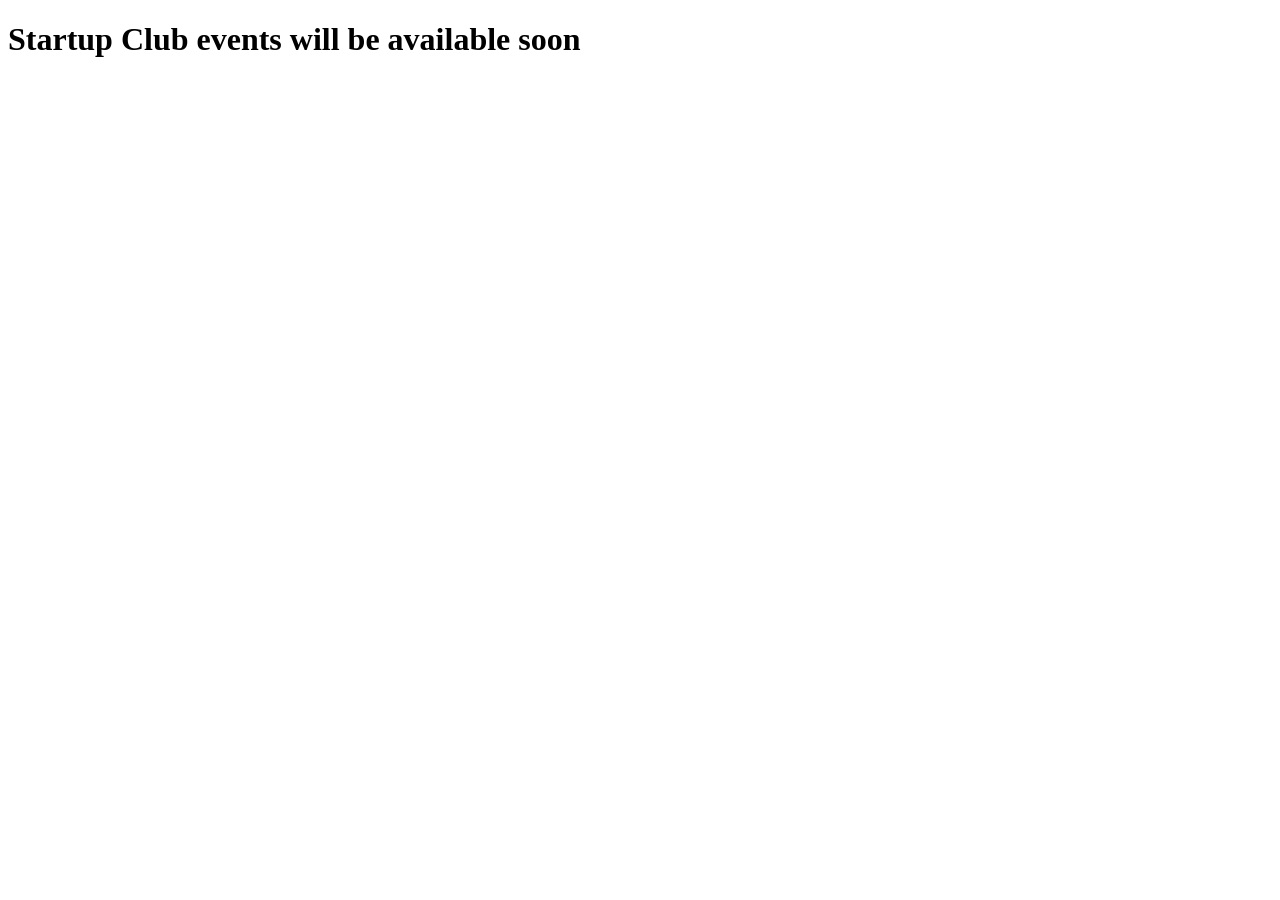
==== events.html @ a7771110 "added some things in this thing" ====
<!DOCTYPE html>
<html lang="en">
<head>
  <meta charset="UTF-8">
  <meta name="viewport" content="width=device-width, initial-scale=1.0">
  <meta name="description" content="Startup Clubs events List">
  <title>Startup Club Event List</title>
  <link rel="stylesheet" href="css/styles.css">
</head>
<body>
  <h1>Startup Club events will be available soon</h1>


  
</body>
</html>
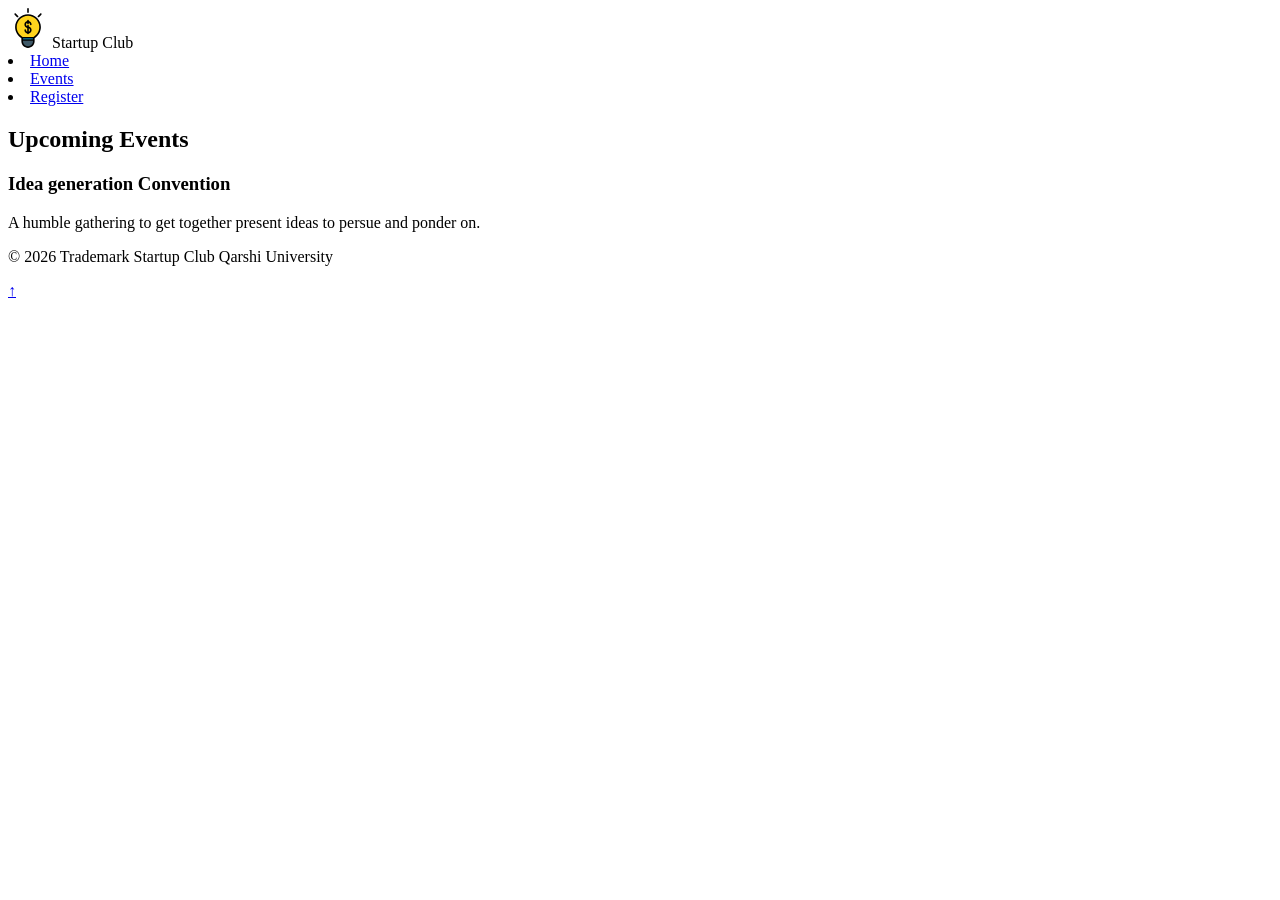
==== commit 5ce5cbe0: "minor things added to html" ====
--- a/events.html
+++ b/events.html
@@ -1,16 +1,56 @@
 <!DOCTYPE html>
 <html lang="en">
+
 <head>
   <meta charset="UTF-8">
   <meta name="viewport" content="width=device-width, initial-scale=1.0">
-  <meta name="description" content="Startup Clubs events List">
-  <title>Startup Club Event List</title>
+  <meta name="description" content="Qarshi University Startup Club for Ambitious and absurd minds.">
+  <title>Startup Club</title>
   <link rel="stylesheet" href="css/styles.css">
 </head>
+
 <body>
-  <h1>Startup Club events will be available soon</h1>
+  <header>
+    <img src="logo.svg" alt="" width="40" height="40">
+    <span>Startup Club</span>
+    <nav>
+        <li><a href="index.html" class="active" aria-current="page">Home</a></li>
+        <li><a href="events.html" class="active" aria-current="page">Events</a></li>
+        <li><a href="Register.html" class="active" aria-current="page">Register</a></li>
+    </nav>
+  </header>
+
+  <main>
+
+    <section>
+
+        <h2>Upcoming Events</h2>
+        <article>
+            <h3> Idea generation Convention</h3>
+            <p>A humble gathering to get together present ideas to persue and ponder on.</p>
+        </article>
 
 
-  
+
+
+    </section>
+
+
+
+
+
+
+
+
+  </main>
+
+
+
+
+  <footer>
+    <p>&copy; 2026 Trademark Startup Club Qarshi University</p>
+  </footer>
+
+    <a class="back-to-top" href="#top" aria-label="Back to top">&uarr;</a>
 </body>
 </html>
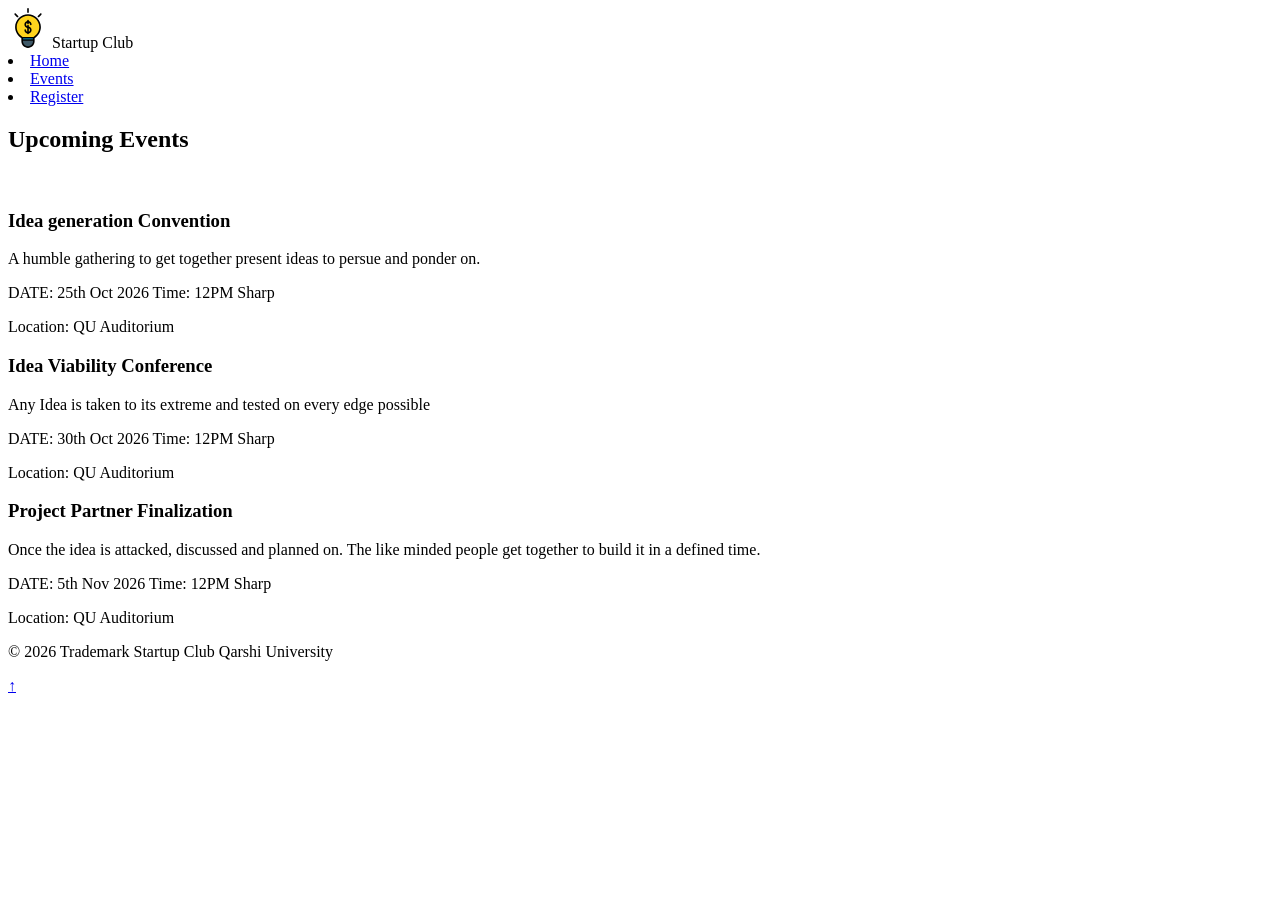
==== commit b1a30dd2: "added events" ====
--- a/events.html
+++ b/events.html
@@ -25,9 +25,28 @@
     <section>
 
         <h2>Upcoming Events</h2>
+        <br>
         <article>
             <h3> Idea generation Convention</h3>
             <p>A humble gathering to get together present ideas to persue and ponder on.</p>
+            <p>DATE: 25th Oct 2026  Time: 12PM Sharp</p>
+            <p>Location: QU Auditorium</p>
+        </article>
+
+        
+        <article>
+            <h3> Idea Viability Conference</h3>
+            <p>Any Idea is taken to its extreme and tested on every edge possible</p>
+            <p>DATE: 30th Oct 2026  Time: 12PM Sharp</p>
+            <p>Location: QU Auditorium</p>
+        </article>
+
+
+        <article>
+            <h3> Project Partner Finalization</h3>
+            <p> Once the idea is attacked, discussed and planned on. The like minded people get together to build it in a defined time.</p>
+            <p>DATE: 5th Nov 2026  Time: 12PM Sharp</p>
+            <p>Location: QU Auditorium</p>
         </article>
 
 
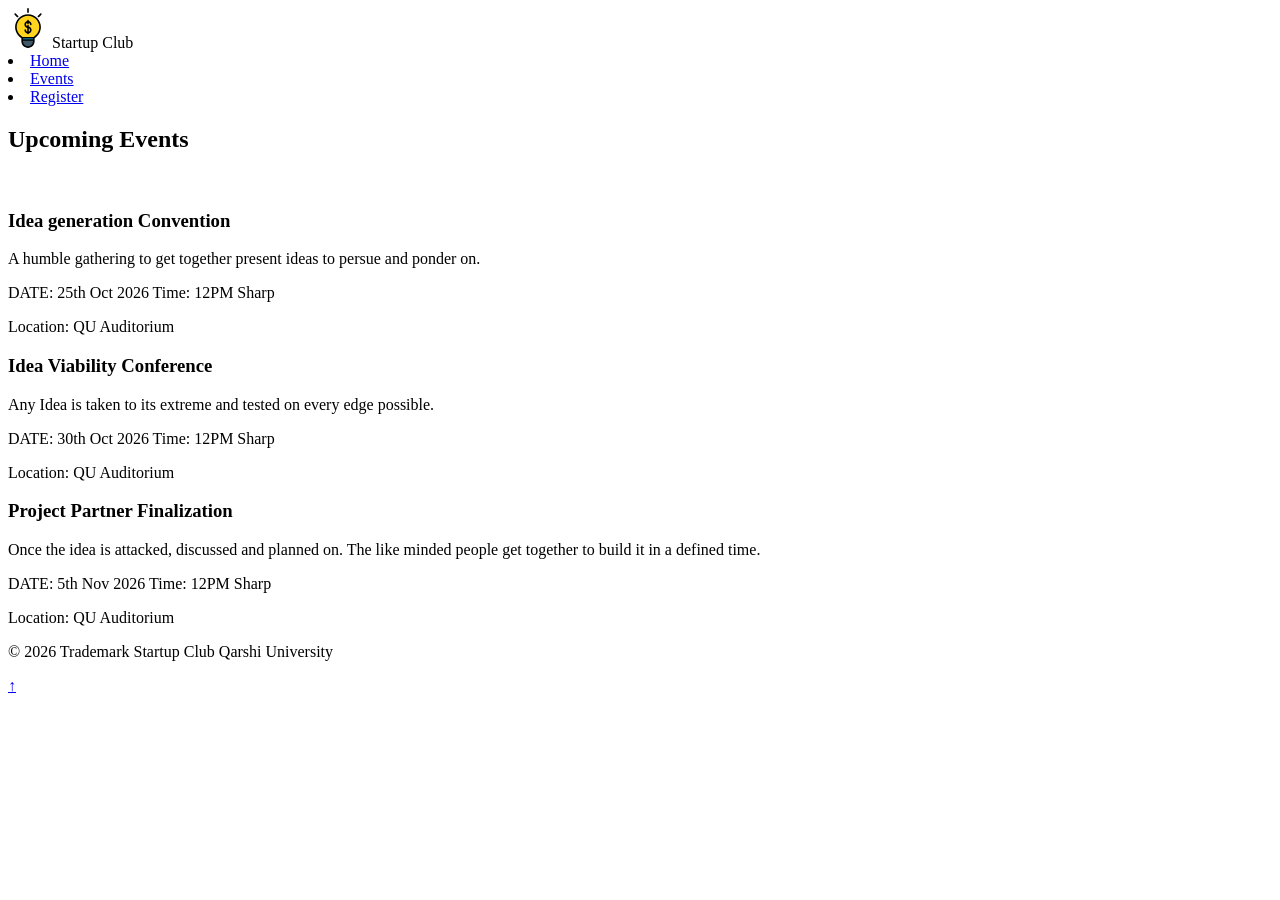
==== commit e00ceb4f: "b2 commits" ====
--- a/events.html
+++ b/events.html
@@ -26,6 +26,7 @@
 
         <h2>Upcoming Events</h2>
         <br>
+
         <article>
             <h3> Idea generation Convention</h3>
             <p>A humble gathering to get together present ideas to persue and ponder on.</p>
@@ -36,7 +37,7 @@
         
         <article>
             <h3> Idea Viability Conference</h3>
-            <p>Any Idea is taken to its extreme and tested on every edge possible</p>
+            <p>Any Idea is taken to its extreme and tested on every edge possible.</p>
             <p>DATE: 30th Oct 2026  Time: 12PM Sharp</p>
             <p>Location: QU Auditorium</p>
         </article>
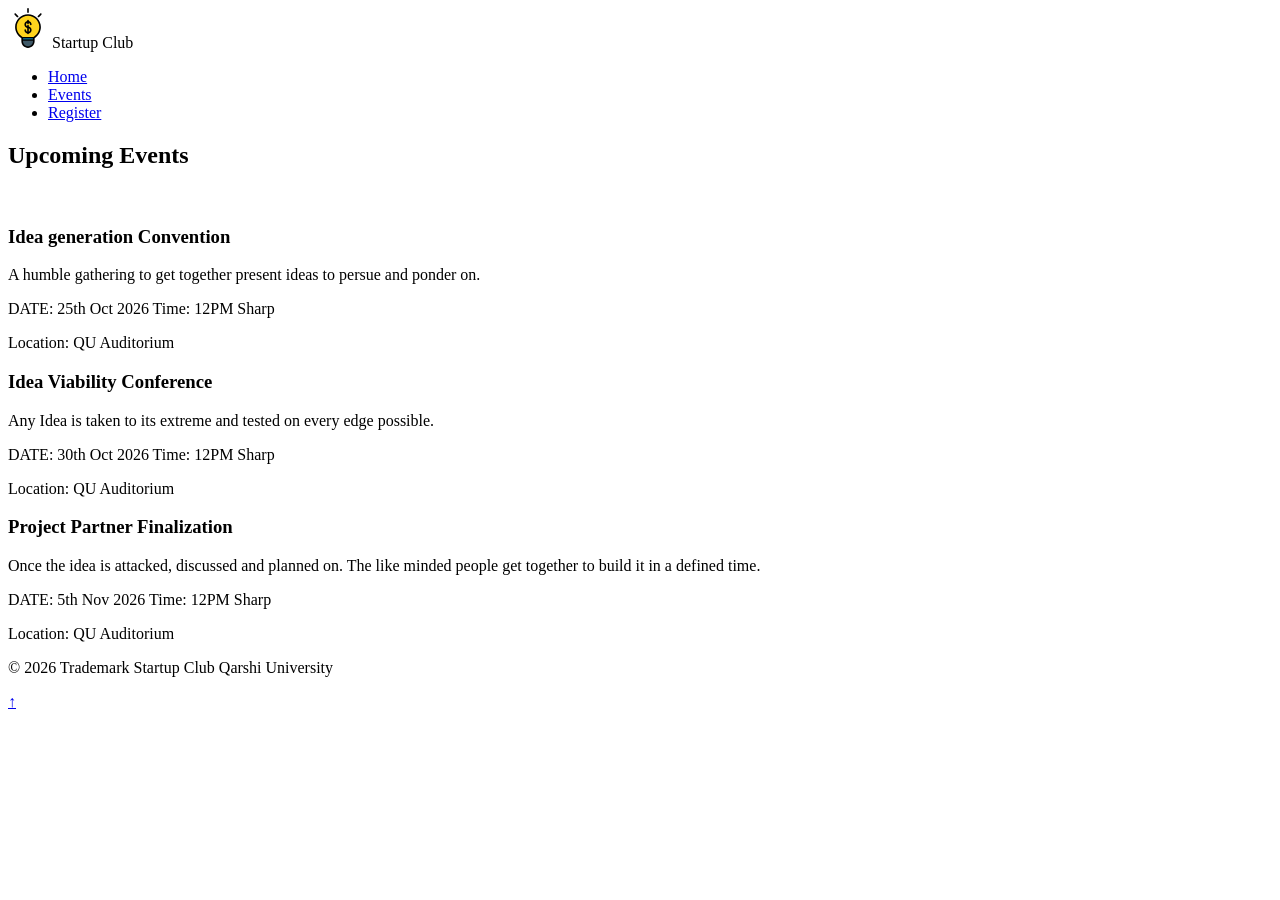
==== commit 502322e5: "making corrections to the code" ====
--- a/events.html
+++ b/events.html
@@ -10,13 +10,15 @@
 </head>
 
 <body>
-  <header>
+    <header>
     <img src="logo.svg" alt="" width="40" height="40">
     <span>Startup Club</span>
     <nav>
-        <li><a href="index.html" class="active" aria-current="page">Home</a></li>
-        <li><a href="events.html" class="active" aria-current="page">Events</a></li>
-        <li><a href="Register.html" class="active" aria-current="page">Register</a></li>
+        <ul>
+         <li><a href="index.html">Home</a></li>
+         <li><a href="events.html" class="active" aria-current="page">Events</a></li>
+         <li><a href="Register.html">Register</a></li>
+        </ul>
     </nav>
   </header>
 
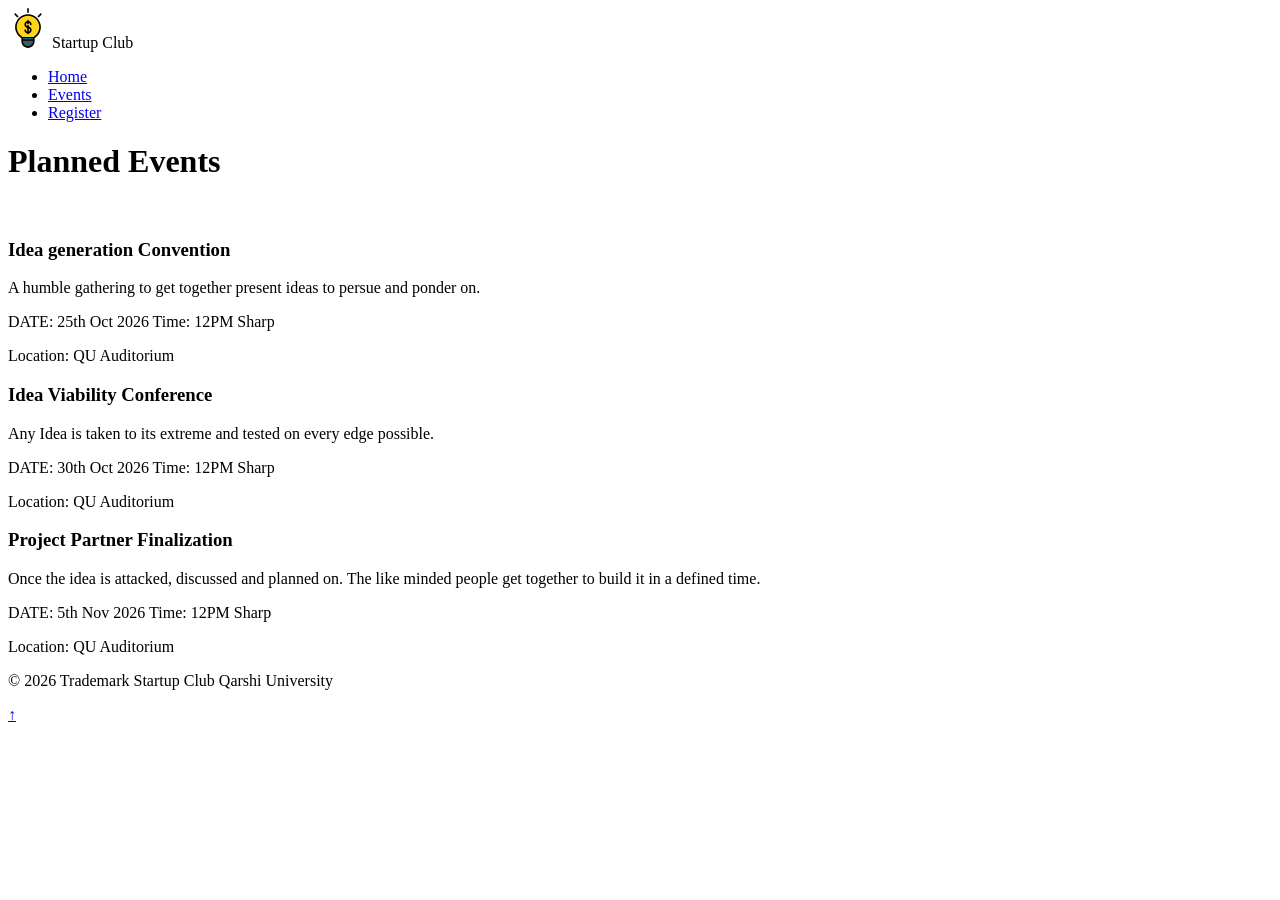
==== commit d5d84ce5: "form updates, index, and register updates" ====
--- a/events.html
+++ b/events.html
@@ -10,7 +10,7 @@
 </head>
 
 <body>
-    <header>
+    <header id="top">
     <img src="logo.svg" alt="" width="40" height="40">
     <span>Startup Club</span>
     <nav>
@@ -24,9 +24,9 @@
 
   <main>
 
+    <h1>Planned Events</h1>
+
     <section>
-
-        <h2>Upcoming Events</h2>
         <br>
 
         <article>
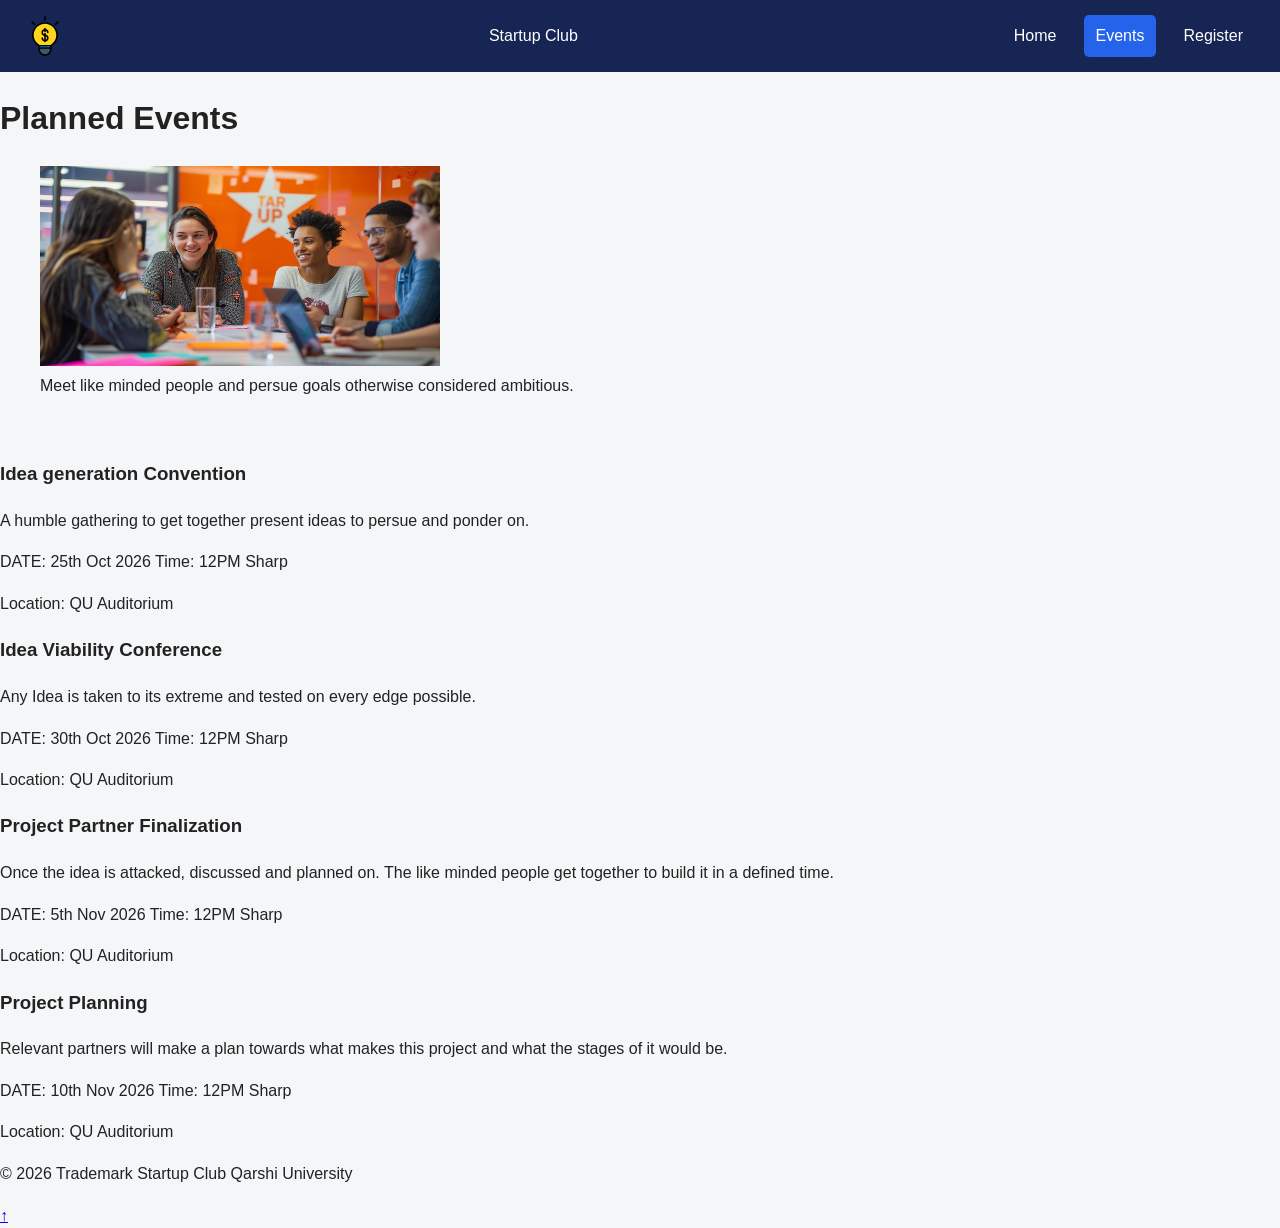
==== commit 3bdc9ed8: "added css edited events added registers form more" ====
--- a/events.html
+++ b/events.html
@@ -25,6 +25,10 @@
   <main>
 
     <h1>Planned Events</h1>
+      <figure class="logo-figure">
+      <img src="startup_home.jpg" alt="People Around a table discussing" width="400" height="200">
+      <figcaption>Meet like minded people and persue goals otherwise considered ambitious.</figcaption>
+    </figure>
 
     <section>
         <br>
@@ -52,6 +56,15 @@
             <p>Location: QU Auditorium</p>
         </article>
 
+        <article>
+            <h3> Project Planning</h3>
+            <p> Relevant partners will make a plan towards what makes this project and what the stages of it would be.</p>
+            <p>DATE: 10th Nov 2026  Time: 12PM Sharp</p>
+            <p>Location: QU Auditorium</p>
+        </article>
+
+
+
 
 
 
--- a/css/styles.css
+++ b/css/styles.css
@@ -0,0 +1,46 @@
+
+* {
+    box-sizing: border-box;
+}
+
+body {
+    margin: 0;
+    font-family: Arial, Helvetica, sans-serif;
+    background-color: #f4f6f8;
+    color: #222222;
+    line-height: 1.6;
+}
+
+
+header {
+    display: flex;
+    align-items: center;
+    justify-content: space-between;
+    gap: 20px;
+    padding: 15px 25px;
+    background-color: #172554;
+    color: white;
+}
+
+
+nav ul {
+    display: flex;
+    flex-wrap: wrap;
+    gap: 15px;
+    list-style: none;
+    margin: 0;
+    padding: 0;
+}
+
+nav a {
+    display: block;
+    padding: 8px 12px;
+    color: white;
+    text-decoration: none;
+    border-radius: 5px;
+}
+
+nav a:hover,
+nav a.active {
+    background-color: #2563eb;
+}
